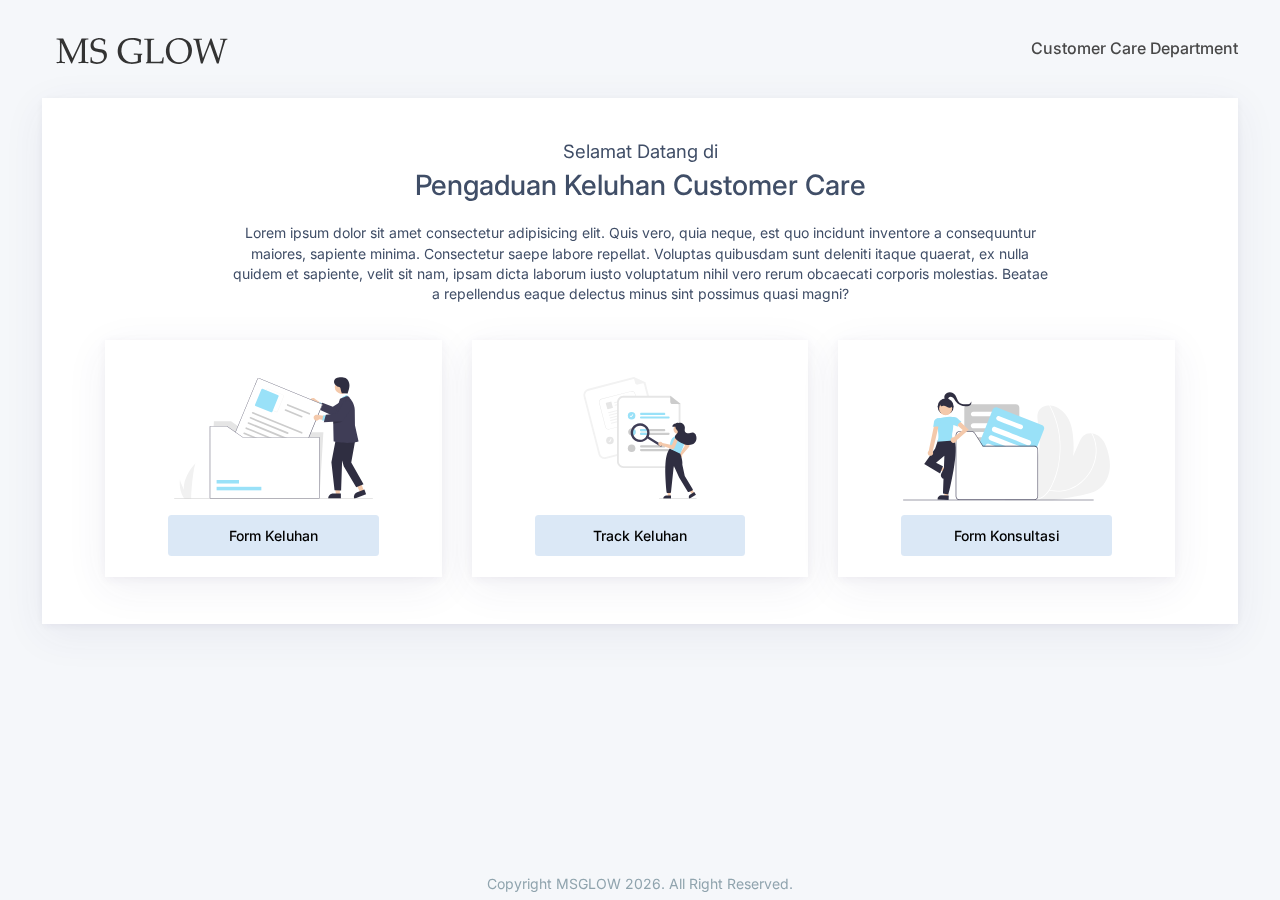
==== pages/cs/index.html @ 4b05fcdc "add index menu" ====
<!DOCTYPE html>
<html class="loading" lang="en" data-textdirection="ltr">
<!-- BEGIN: Head-->

<head>
    <meta http-equiv="Content-Type" content="text/html; charset=UTF-8">
    <meta http-equiv="X-UA-Compatible" content="IE=edge">
    <meta name="viewport" content="width=device-width, initial-scale=1.0, user-scalable=0, minimal-ui">
    <meta name="description"
        content="Stack admin is super flexible, powerful, clean &amp; modern responsive bootstrap 4 admin template with unlimited possibilities.">
    <meta name="keywords"
        content="admin template, stack admin template, dashboard template, flat admin template, responsive admin template, web app">
    <meta name="author" content="PIXINVENT">
    <title>CRM MSGLOW</title>
    <link rel="apple-touch-icon" href="../../assets/images/ico/apple-icon-120.png">
    <link rel="shortcut icon" type="image/x-icon"
        href="https://pixinvent.com/stack-responsive-bootstrap-4-admin-template/app-assets/images/ico/favicon.ico">
    <link rel="preconnect" href="https://fonts.googleapis.com">
    <link rel="preconnect" href="https://fonts.gstatic.com" crossorigin>
    <link href="https://fonts.googleapis.com/css2?family=Inter:wght@300;400;500;700&display=swap" rel="stylesheet">

    <!-- BEGIN: Vendor CSS-->
    <link rel="stylesheet" type="text/css" href="../../assets/css/vendors.min.css">
    <link rel="stylesheet" type="text/css" href="../../assets/css/prism.min.css">
    <!-- END: Vendor CSS-->

    <!-- BEGIN: Theme CSS-->
    <link rel="stylesheet" type="text/css" href="../../assets/css/bootstrap.min.css">
    <link rel="stylesheet" type="text/css" href="../../assets/css/bootstrap-extended.min.css">
    <link rel="stylesheet" type="text/css" href="../../assets/css/colors.min.css">
    <link rel="stylesheet" type="text/css" href="../../assets/css/components.min.css">
    <!-- END: Theme CSS-->

    <!-- BEGIN: Page CSS-->
    <link rel="stylesheet" type="text/css" href="../../assets/css/vertical-menu-modern.css">
    <link rel="stylesheet" type="text/css" href="../../assets/css/palette-gradient.min.css">
    <!-- END: Page CSS-->

</head>
<!-- END: Head-->

<!-- BEGIN: Body-->

<body class="vertical-layout vertical-menu-modern 1-column" data-open="click" data-menu="vertical-menu-modern"
    data-col="1-column">

    <!-- BEGIN: Content-->
    <div class="app-content content">
        <div class="content-overlay"></div>
        <div class="content-wrapper pl-xl-3 pr-xl-3 pb-0">
            <div class="content-header row">
                <div class="content-header-left col-md-6 col-sm-12 mb-md-2 mb-sm-0">
                    <h1 class="content-header-title mb-0 text-center text-md-left">
                        <img class="brand-logo" alt="MSGLOW CRM"
                            src="../../../../assets/images/icons/msglow-logo-primary.svg" width="200">
                    </h1>
                </div>
                <div class="content-header-right col-md-6 col-sm-12 mb-sm-0 mb-md-0 pt-1">
                    <h5 class="float-md-right text-bold-500 text-center pb-1" style="color: #484848;">Customer Care
                        Department
                    </h5>
                </div>
            </div>
            <div class="content-body">
                <!-- Description -->
                <div class="card">
                    <div class="card-content p-2">
                        <div class="card-body p-0">
                            <div class="card-text text-center pl-xl-5 ml-xl-5 pr-xl-5 mr-xl-5 pt-2">
                                <h4>Selamat Datang di</h4>
                                <h1 class="text-bold-500">Pengaduan Keluhan Customer Care</h1>
                                <p class="pl-lg-5 pr-lg-5 pt-1">
                                    Lorem ipsum dolor sit amet consectetur adipisicing elit. Quis vero, quia neque, est
                                    quo incidunt inventore a consequuntur maiores, sapiente minima. Consectetur saepe
                                    labore repellat. Voluptas quibusdam sunt deleniti itaque quaerat, ex nulla quidem et
                                    sapiente, velit sit nam, ipsam dicta laborum iusto voluptatum nihil vero rerum
                                    obcaecati corporis molestias. Beatae a repellendus eaque delectus minus sint
                                    possimus quasi magni?
                                </p>
                            </div>
                            <div class="row pt-2 pl-xl-3 pr-xl-3 align-items-center justify-content-center">
                                <div class="col-lg-4 col-md-6">
                                    <div class="card pl-xl-3 pr-xl-3">
                                        <div class="card-content">
                                            <div class="card-body">
                                                <img src="../../assets/images/icons/form_pelaporan.svg"
                                                    class="img pt-1 pb-1" alt="Form Pelaporan">
                                                <a href="./form_keluhan.html"
                                                    class="btn btn-custom-1 text-bold-500 btn-block">Form
                                                    Keluhan</a>
                                            </div>
                                        </div>
                                    </div>
                                </div>
                                <div class="col-lg-4 col-md-6">
                                    <div class="card pl-xl-3 pr-xl-3">
                                        <div class="card-content">
                                            <div class="card-body">
                                                <img src="../../assets/images/icons/track_pengaduan.svg"
                                                    class="img pt-1 pb-1" alt="Form Pelaporan">
                                                <a href="./track_keluhan.html"
                                                    class="btn btn-custom-1 text-bold-500 btn-block">Track
                                                    Keluhan</a>
                                            </div>
                                        </div>
                                    </div>
                                </div>
                                <div class="col-lg-4 col-md-6">
                                    <div class="card pl-xl-3 pr-xl-3">
                                        <div class="card-content">
                                            <div class="card-body">
                                                <img src="../../assets/images/icons/legal_documents.svg"
                                                    class="img pt-1 pb-1" alt="Form Pelaporan">
                                                <a href="./form_konsultasi.html"
                                                    class="btn btn-custom-1 text-bold-500 btn-block">Form Konsultasi</a>
                                            </div>
                                        </div>
                                    </div>
                                </div>
                            </div>
                        </div>
                    </div>
                </div>
                <!--/ Description -->

            </div>
        </div>
    </div>
    <!-- END: Content-->

    <!-- BEGIN: Footer-->
    <footer class="footer footer-static">
        <p class="clearfix blue-grey lighten-2 text-center mb-0 px-2">
            <span>Copyright MSGLOW
                <script>document.write(new Date().getFullYear())</script>. All Right Reserved.
            </span>
        </p>
    </footer>
    <!-- END: Footer-->

    <!-- BEGIN: Vendor JS-->
    <script src="../../assets/js/vendors.min.js"></script>
    <!-- BEGIN Vendor JS-->

    <!-- BEGIN: Page Vendor JS-->
    <script src="../../assets/js/prism.min.js"></script>
    <!-- END: Page Vendor JS-->

    <!-- BEGIN: Theme JS-->
    <script src="../../assets/js/app-menu.min.js"></script>
    <script src="../../assets/js/app.min.js"></script>
    <!-- END: Theme JS-->

    <!-- BEGIN: Page JS-->
    <!-- END: Page JS-->

</body>
<!-- END: Body-->

</html>
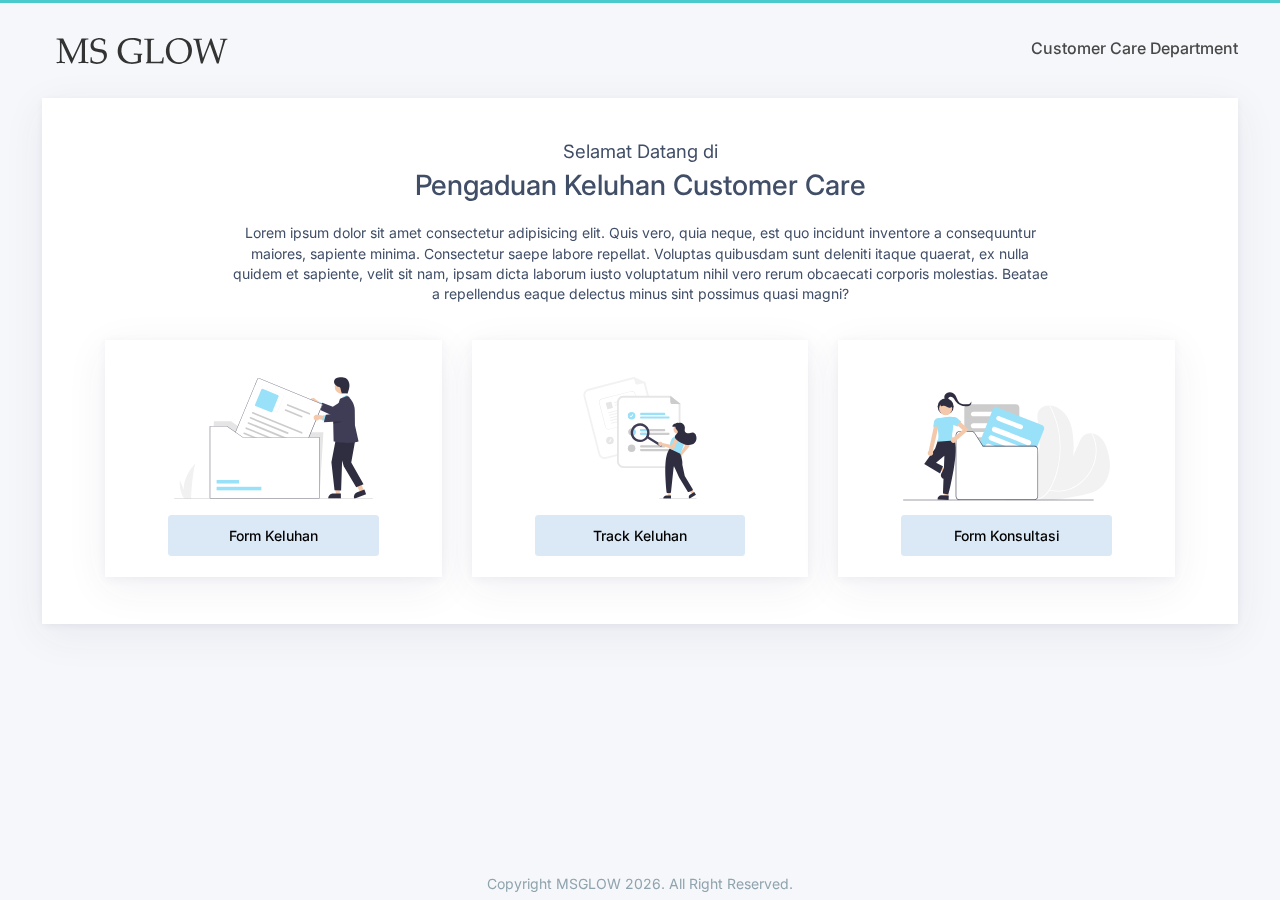
==== commit 3a8ed01c: "fix icon path" ====
--- a/pages/cs/index.html
+++ b/pages/cs/index.html
@@ -51,8 +51,8 @@
             <div class="content-header row">
                 <div class="content-header-left col-md-6 col-sm-12 mb-md-2 mb-sm-0">
                     <h1 class="content-header-title mb-0 text-center text-md-left">
-                        <img class="brand-logo" alt="MSGLOW CRM"
-                            src="../../../../assets/images/icons/msglow-logo-primary.svg" width="200">
+                        <img class="brand-logo" alt="MSGLOW CRM" src="../../assets/images/icons/msglow-logo-primary.svg"
+                            width="200">
                     </h1>
                 </div>
                 <div class="content-header-right col-md-6 col-sm-12 mb-sm-0 mb-md-0 pt-1">
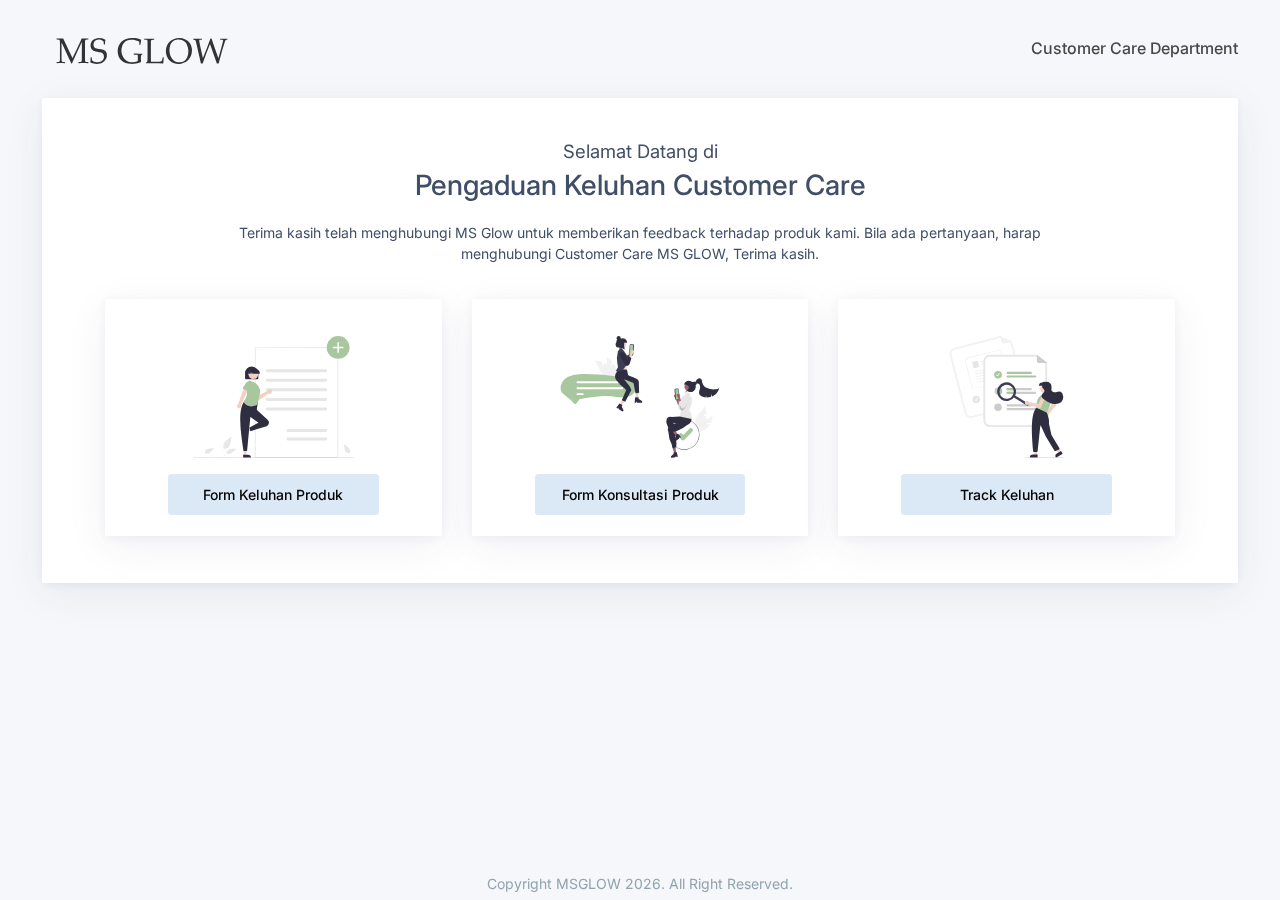
==== commit deeb9eb3: "mod index" ====
--- a/pages/cs/index.html
+++ b/pages/cs/index.html
@@ -70,12 +70,8 @@
                                 <h4>Selamat Datang di</h4>
                                 <h1 class="text-bold-500">Pengaduan Keluhan Customer Care</h1>
                                 <p class="pl-lg-5 pr-lg-5 pt-1">
-                                    Lorem ipsum dolor sit amet consectetur adipisicing elit. Quis vero, quia neque, est
-                                    quo incidunt inventore a consequuntur maiores, sapiente minima. Consectetur saepe
-                                    labore repellat. Voluptas quibusdam sunt deleniti itaque quaerat, ex nulla quidem et
-                                    sapiente, velit sit nam, ipsam dicta laborum iusto voluptatum nihil vero rerum
-                                    obcaecati corporis molestias. Beatae a repellendus eaque delectus minus sint
-                                    possimus quasi magni?
+                                    Terima kasih telah menghubungi MS Glow untuk memberikan feedback terhadap produk
+                                    kami. Bila ada pertanyaan, harap menghubungi Customer Care MS GLOW, Terima kasih.
                                 </p>
                             </div>
                             <div class="row pt-2 pl-xl-3 pr-xl-3 align-items-center justify-content-center">
@@ -83,11 +79,11 @@
                                     <div class="card pl-xl-3 pr-xl-3">
                                         <div class="card-content">
                                             <div class="card-body">
-                                                <img src="../../assets/images/icons/form_pelaporan.svg"
+                                                <img src="../../assets/images/illustration/cs_form-keluhan.svg"
                                                     class="img pt-1 pb-1" alt="Form Pelaporan">
                                                 <a href="./form_keluhan.html"
                                                     class="btn btn-custom-1 text-bold-500 btn-block">Form
-                                                    Keluhan</a>
+                                                    Keluhan Produk</a>
                                             </div>
                                         </div>
                                     </div>
@@ -96,11 +92,11 @@
                                     <div class="card pl-xl-3 pr-xl-3">
                                         <div class="card-content">
                                             <div class="card-body">
-                                                <img src="../../assets/images/icons/track_pengaduan.svg"
+                                                <img src="../../assets/images/illustration/cs_form-konsultasi.svg"
                                                     class="img pt-1 pb-1" alt="Form Pelaporan">
                                                 <a href="./track_keluhan.html"
-                                                    class="btn btn-custom-1 text-bold-500 btn-block">Track
-                                                    Keluhan</a>
+                                                    class="btn btn-custom-1 text-bold-500 btn-block">Form Konsultasi
+                                                    Produk</a>
                                             </div>
                                         </div>
                                     </div>
@@ -109,10 +105,10 @@
                                     <div class="card pl-xl-3 pr-xl-3">
                                         <div class="card-content">
                                             <div class="card-body">
-                                                <img src="../../assets/images/icons/legal_documents.svg"
+                                                <img src="../../assets/images/illustration/cs_track-keluhan.svg"
                                                     class="img pt-1 pb-1" alt="Form Pelaporan">
                                                 <a href="./form_konsultasi.html"
-                                                    class="btn btn-custom-1 text-bold-500 btn-block">Form Konsultasi</a>
+                                                    class="btn btn-custom-1 text-bold-500 btn-block">Track Keluhan</a>
                                             </div>
                                         </div>
                                     </div>
--- a/assets/css/colors.min.css
+++ b/assets/css/colors.min.css
@@ -2276,6 +2276,24 @@
   background-color: #cdcdcd !important;
   color: #000 !important;
 }
+
+.btn-primary-cs {
+  background-color: #a8c79e !important;
+  color: #fff;
+}
+.btn-primary-cs:hover {
+  background-color: #80b96e !important;
+  color: #fff !important;
+}
+.btn-primary-cs:active,
+.btn-primary-cs:disabled {
+  background-color: #e7e7e7 !important;
+  color: #000 !important;
+}
+.btn-primary-cs:focus {
+  background-color: #80b96e !important;
+  color: #fff !important;
+}
 /* endcustom */
 .btn-outline-info {
   border-color: #2dcee3;
